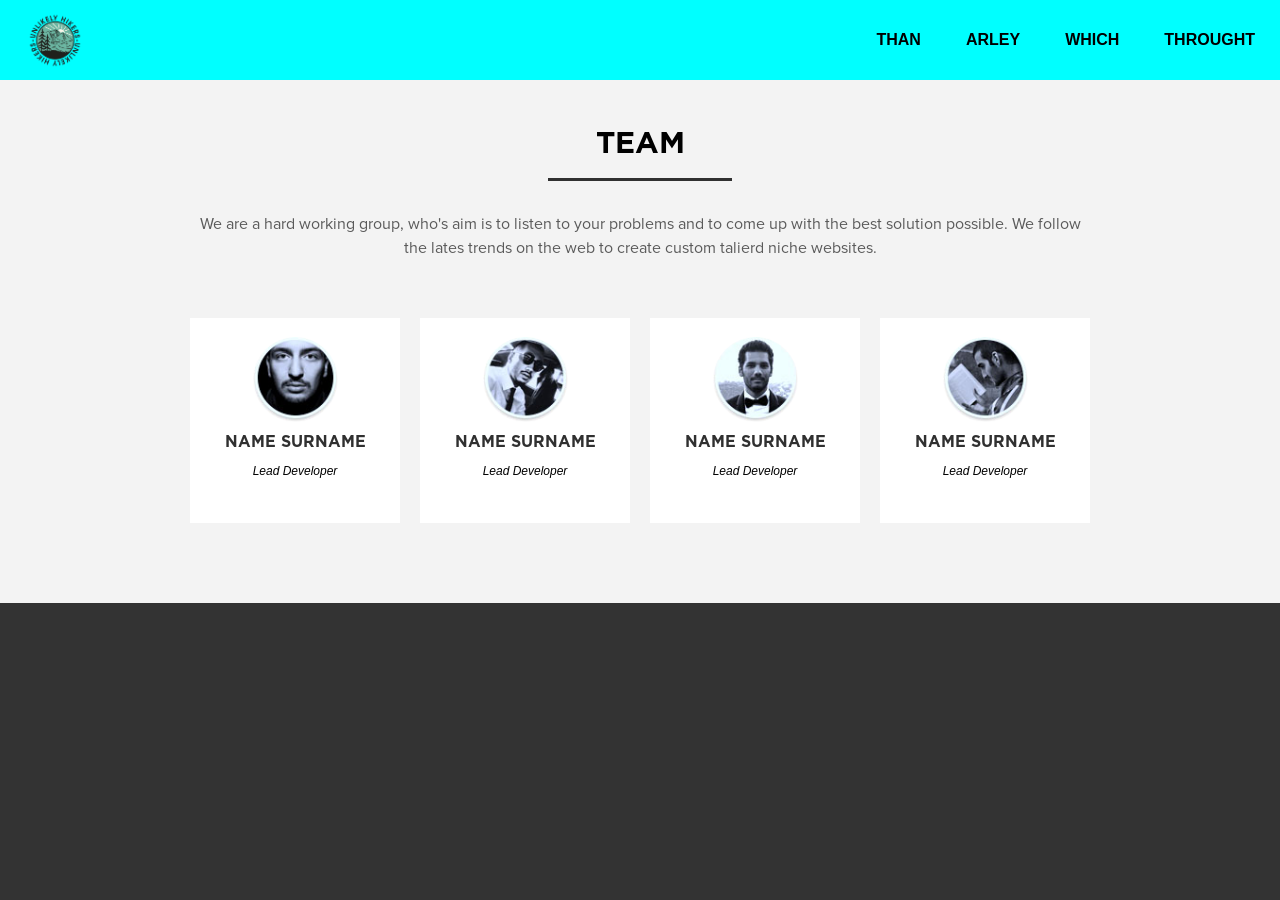
==== index.html @ 3daf1f0b "Add files via upload" ====
<!DOCTYPE html> <!-- делать быстрый коммент шифт+а+альт -->
<html lang="ru">

<head>
    <meta charset="UTF-8">
    <meta http-equiv="X-UA-Compatible" content="IE=edge">
    <meta name="viewport" content="width=device-width, initial-scale=1.0"> <!-- адаптив+отсутствие масштабирования. -->
    <title>Кружки мишлен</title> <!-- Название -->
    <link rel="stylesheet" href="source/css/style.css"> <!-- Подключение стилей -->
    <link rel="stylesheet" href="source/fonts/fontello-cf5548bc/css/fontello.css"> <!-- Подключение стилей -->

</head>

<body>
    <!-- Старт_контента -->
    <div class="wrapper">
        <header class="header">
            <div class="header__container">
                <div class="header__body">
                    <a href="https://i.pinimg.com/originals/81/dd/6c/81dd6cf19f863ed7ab3556e09006408a.png" class="header__logo">
                        <img src="img/logo.png" alt="123">
                    </a>
                    <div class="header__burger">
                        <span></span>
                    </div>
                    <nav class="header__menu menu">
                        <ul class="menu__list">
                            <li><a class="menu__link" href="#">arley</a></li>
                            <li><a class="menu__link" href="#">which</a></li>
                            <li><a class="menu__link" href="#">throught</a></li>
                            <li style="order:-1;"><a class="menu__link" href="#">than</a>
                                <span class="menu__arrow arrow"></span>
                                <ul class="sub-menu__list">
                                    <li><a class="sub-menu__link" href="#">arley</a></li>
                                    <li><a class="sub-menu__link" href="#">which</a>
                                        <span class="sub-menu__arrow arrow"></span>
                                        <ul class="sub-sub-menu__list">
                                            <li><a class="sub-sub-menu__link" href="#">arley</a></li>
                                            <li><a class="sub-sub-menu__link" href="#">arley</a></li>
                                            <li><a class="sub-sub-menu__link" href="#">arley</a></li>
                                            <li><a class="sub-sub-menu__link" href="#">arley</a></li>
                                        </ul>
                                    </li>
                                    <li><a class="sub-menu__link" href="#">throught</a></li>
                                    <li><a class="sub-menu__link" href="#">than</a>
                                </ul>
                            </li>
                        </ul>
                    </nav>
                </div>
            </div>
        </header>

<main class="page">
   <div class="team-block">
    <div class="team-block__container container">
        <div class="team-block__body">
            <div class="team-block__title">team</div>
            <div class="team-block__text">We are a hard working group, who's aim is to listen to your problems
                and to come up with the best solution possible. We follow the lates trends on
                the web to create custom talierd niche websites.</div>
            <div class="team-block__items items">
                <div class="items__item">
                    <div class="items__body">
                        <div class="items__picture">
                            <a href="#"><img src="/img/01.jpg" alt=""></a>
                        </div>
                        <div class="items__title">name surname</div>
                        <div class="items__subtitle">lead developer</div>
                        <div class="items__website">
                            <a href="#"><i></i></a>
                            <a href="#"><i></i></a>
                        </div>
                    </div>
                   
                </div>
                <div class="items__item">
                    <div class="items__body">
                        <div class="items__picture">
                            <a href="#"><img src="/img/02.jpg" alt=""></a>
                        </div>
                        <div class="items__title">name surname</div>
                        <div class="items__subtitle">lead developer</div>
                        <div class="items__website">
                            <a href="#"><i></i></a>
                            <a href="#"><i></i></a>
                        </div>
                    </div>
                   
                </div>
                <div class="items__item">
                    <div class="items__body">
                        <div class="items__picture">
                            <a href="#"><img src="/img/03.jpg" alt=""></a>
                        </div>
                        <div class="items__title">name surname</div>
                        <div class="items__subtitle">lead developer</div>
                        <div class="items__website">
                            <a href="#"><i></i></a>
                            <a href="#"><i></i></a>
                        </div>
                    </div>
                   
                </div>
                <div class="items__item">
                    <div class="items__body">
                        <div class="items__picture">
                            <a href="#"><img src="/img/04.jpg" alt=""></a>
                        </div>
                        <div class="items__title">name surname</div>
                        <div class="items__subtitle">lead developer</div>
                        <div class="items__website">
                            <a href="#"><i></i></a>
                            <a href="#"><i></i></a>
                        </div>
                    </div>
                   
                </div>

            </div>
        </div>
    </div>
   </div>
</main>
    </div>
    <script src="source/JS/jquery-3.6.3.min.js"></script>
    <script src="source/JS/script.js"></script>
</body><!-- Финиш_контента -->

</html>
---- source/css/style.css ----
@charset "UTF-8";
/*Обнуление*/
@import url(https://fonts.googleapis.com/css?family=Lexend+Mega:100,200,300,regular,500,600,700,800,900);
@import url("../fonts/Gotham-Bold.otf");
* {
  padding: 0;
  margin: 0;
  border: 0;
}

*, *:before, *:after {
  -webkit-box-sizing: border-box;
  box-sizing: border-box;
}

:focus, :active {
  outline: none;
}

a:focus, a:active {
  outline: none;
}

nav, footer, header, aside {
  display: block;
}

html, body {
  height: 100%;
  width: 100%;
  font-size: 100%;
  line-height: 1;
  font-size: 14px;
  -ms-text-size-adjust: 100%;
  -moz-text-size-adjust: 100%;
  -webkit-text-size-adjust: 100%;
}

input, button, textarea {
  font-family: inherit;
}

input::-ms-clear {
  display: none;
}

button {
  cursor: pointer;
}

button::-moz-focus-inner {
  padding: 0;
  border: 0;
}

a, a:visited {
  text-decoration: none;
}

a:hover {
  text-decoration: none;
}

ul li {
  list-style: none;
}

img {
  vertical-align: top;
}

h1, h2, h3, h4, h5, h6 {
  font-size: inherit;
  font-weight: inherit;
}

/*--------------------*/
/* подключение_нулевых стилей */
/* Шрифты */
@font-face {
  font-family: "Gotham-Bold";
  src: local("Gotham-Bold"), url(../fonts/Gotham-Bold.otf);
}
@font-face {
  font-family: "Proximanova-regular";
  src: local("Proximanova-regular"), url(../fonts/proximanova-regular.otf);
}
/* Шрифты_конец */
/* Шаблоны */
body {
  height: 100%;
  background-color: #333;
  min-width: 280px;
  font-family: "Helvetica Neue", Helvetica, sans-serif;
}

html {
  font-size: 16px;
}

.container {
  margin: 0 auto;
  max-width: 900px;
}

.wrapper {
  min-height: 100%;
}

.menu__list li {
  position: relative;
}

.menu__list > li a {
  display: inline-block;
}

.header {
  position: fixed;
  top: 0;
  left: 0;
  width: 100%;
  padding: 0 25px;
}
.header::before {
  content: "";
  position: absolute;
  top: 0;
  background-color: aqua;
  left: 0;
  width: 100%;
  height: 100%;
  z-index: 10;
}

.header__container {
  max-width: 1440px;
  margin: 0 auto;
}

.header__body {
  display: -webkit-box;
  display: -ms-flexbox;
  display: flex;
  -webkit-box-pack: justify;
      -ms-flex-pack: justify;
          justify-content: space-between;
  -webkit-box-align: center;
      -ms-flex-align: center;
          align-items: center;
  height: 80px;
}

.header__logo {
  -webkit-box-flex: 0;
      -ms-flex: 0 0 60px;
          flex: 0 0 60px;
  height: 60px;
  position: relative;
  z-index: 50;
}

.header__logo img {
  max-height: 100%;
  width: 100%;
  border-radius: 50%;
}

.header__burger {
  display: none;
  -webkit-transition: all 0.4s;
  transition: all 0.4s;
  position: relative;
  z-index: 50;
  width: 35px;
  height: 25px;
}

.header__burger::before, .header__burger span, .header__burger::after {
  position: absolute;
  width: 100%;
  height: 2.5px;
  -webkit-transition: inherit;
  transition: inherit;
  background-color: aliceblue;
}

.header__burger::before,
.header__burger::after {
  content: "";
}

.header__burger::before {
  top: 0;
  left: 0;
  -webkit-transform: translate(0, 0) rotate(0deg);
          transform: translate(0, 0) rotate(0deg);
}

.header__burger span {
  top: 50%;
  left: 50%;
  -webkit-transform: translate(-50%, -50%) scale(1);
          transform: translate(-50%, -50%) scale(1);
}

.header__burger::after {
  bottom: 0;
  left: 0;
  -webkit-transform: translate(0, 0) rotate(0deg);
          transform: translate(0, 0) rotate(0deg);
}

.header__burger._active::before {
  top: 50%;
  left: 50%;
  -webkit-transform: translate(-50%, -50%) rotate(45deg);
          transform: translate(-50%, -50%) rotate(45deg);
}
.header__burger._active span {
  -webkit-transform: translate(-50%, -50%) scale(0);
          transform: translate(-50%, -50%) scale(0);
}
.header__burger._active::after {
  bottom: 50%;
  left: 50%;
  -webkit-transform: translate(-50%, 50%) rotate(-45deg);
          transform: translate(-50%, 50%) rotate(-45deg);
}

.menu__list {
  display: -webkit-box;
  display: -ms-flexbox;
  display: flex;
  position: relative;
  z-index: 30;
}

.menu__list > li {
  margin-left: 45px;
}

.menu__link {
  color: black;
  font-weight: 700;
  font-size: 1rem;
  text-transform: uppercase;
}

.menu__link._active {
  margin-right: 20px;
}

.sub-menu__list {
  display: none;
  position: absolute;
  top: 15px;
  left: 0;
  padding-top: 15px;
  min-width: 240px;
}

.sub-sub-menu__list {
  display: none;
  position: absolute;
  top: 0px;
  left: 100%;
  padding-top: 0px;
  min-width: 240px;
}

.sub-menu__list > li {
  background-color: aquamarine;
  padding: 15px;
}

.sub-sub-menu__list > li {
  background-color: rgb(45, 155, 199);
  padding: 15px;
}

.sub-menu__list._open,
.sub-sub-menu__list._open {
  display: block;
}

.sub-menu__link {
  color: black;
  font-weight: 700;
  font-size: 1rem;
  text-transform: uppercase;
}

.sub-sub-menu__link {
  color: rgb(255, 255, 255);
  font-weight: 700;
  font-size: 1rem;
  text-transform: uppercase;
}

.arrow {
  cursor: pointer;
  width: 0;
  height: 0;
  position: absolute;
  right: 0;
  border-top: 10px solid black;
  border-left: 7px solid transparent;
  border-right: 7px solid transparent;
  -webkit-transform: rotate(0deg);
          transform: rotate(0deg);
  -webkit-transition: all 0.3s;
  transition: all 0.3s;
  display: none;
  z-index: 30;
}

body._touch .arrow {
  display: block;
}

.arrow._active {
  -webkit-transform: rotate(90deg);
          transform: rotate(90deg);
}

.menu__arrow {
  top: 3px;
}

.sub-menu__arrow {
  top: 19px;
  right: 5px;
}

.page {
  position: relative;
  z-index: -1;
}

.team-block {
  padding: 2% 25px;
  padding-top: 3.0625rem;
  /* 49/900 */
  padding-bottom: 5rem;
  /* 49/900 */
  background-color: #f3f3f3;
}

.team-block__title {
  font-family: "Gotham-Bold", "Helvetica Neue", Helvetica, sans-serif;
  text-transform: uppercase;
  text-align: center;
  font-size: 1.875rem;
  position: relative;
  display: block;
  z-index: 3;
  padding-bottom: 0.7333333333em;
  margin-bottom: 1.0333333333em;
}
.team-block__title::before {
  content: "";
  z-index: 3;
  position: absolute;
  bottom: 0;
  left: 50%;
  height: 3px;
  background-color: #303030;
  width: 20.444444%;
  /* 184/900 */
  -webkit-transform: translateX(-50%);
          transform: translateX(-50%);
}

.team-block__text {
  color: #5a5a5a;
  font-size: 1rem;
  line-height: 150%;
  /* 24/16 */
  text-align: center;
  font-family: "Proximanova-regular", "Helvetica Neue", Helvetica, sans-serif;
  margin-bottom: 6.45%;
  /* 58/900 */
}

.items {
  display: -webkit-box;
  display: -ms-flexbox;
  display: flex;
  margin: -10px;
}

.items__item {
  -webkit-box-flex: 1;
      -ms-flex: 1 1 25%;
          flex: 1 1 25%;
  padding: 10px;
}

.items__body {
  text-align: center;
  background-color: #fff;
  padding-top: 9.047619%;
  /* 19/210 */
  padding-bottom: 10.47619%;
  /* 22/210 */
}

.items__picture {
  margin-bottom: 5.714286%;
  /* 12/210 */
}

.items__picture a {
  margin: 0 auto;
  display: block;
  width: 40.47619%;
  /* 85/210 */
  height: 40.47619%;
  /* 85/210 */
  border-radius: 50%;
  overflow: hidden;
}

.items__picture a img {
  display: block;
  width: 100%;
  height: 100%;
}

.items__title {
  font-family: "Gotham-Bold", "Helvetica Neue", Helvetica, sans-serif;
  text-transform: uppercase;
  font-size: 1rem;
  color: #303030;
  margin-bottom: 7.142857%;
  /* 15/210 */
}

.items__subtitle {
  font-size: 0.75rem;
  font-family: "Georgia", "Helvetica Neue", Helvetica, sans-serif;
  font-style: italic;
  text-transform: capitalize;
  margin-bottom: 11.428571%;
  /* 24/210 */
}

@media (min-width: 768px) {
  body._mouse .menu__list > li:hover .sub-menu__list {
    display: block;
  }

  body._mouse .sub-menu__list > li:hover .sub-sub-menu__list {
    display: block;
  }

  main {
    padding-top: 80px;
  }
}
@media (max-width: 767px) {
  .header {
    padding: 0 15px;
  }

  main {
    padding-top: 60px;
  }

  .header::before {
    content: "";
    position: absolute;
    top: 0;
    background-color: aqua;
    left: 0;
    width: 100%;
    height: 100%;
    z-index: 20;
  }

  .header__body {
    height: 60px;
  }

  .header__logo {
    -webkit-box-flex: 0;
        -ms-flex: 0 0 50px;
            flex: 0 0 50px;
    height: 50px;
  }

  .header__menu {
    -webkit-transition: all 0.4s;
    transition: all 0.4s;
    padding-top: 65px;
    position: fixed;
    width: 100%;
    height: 100%;
    top: -100%;
    left: 0;
    background-color: rgba(250, 250, 250, 0.933);
    z-index: 10;
  }

  .header__menu._active {
    top: 0;
    left: 0;
  }

  .menu__list {
    display: block;
  }

  .header__burger {
    display: block;
  }

  .menu__list li {
    margin-left: 0;
    padding: 0px 0;
  }

  .sub-menu__list li {
    padding: 0px;
  }

  .sub-menu__list,
.sub-sub-menu__list {
    position: relative;
    left: 0px;
    top: 0px;
  }

  .sub-menu__list {
    padding: 0;
  }

  .sub-sub-menu__list {
    padding: 0;
  }

  .menu__list li a {
    padding: 15px 0;
    padding-left: 25px;
  }

  .arrow {
    right: 25px;
    top: 19px;
  }
}
@media (min-width: 375px) {
  .items {
    -ms-flex-wrap: wrap;
        flex-wrap: wrap;
  }
}
@media (min-width: 375px) and (max-width: 768px) {
  .items__item {
    -webkit-box-flex: 1;
        -ms-flex: 1 1 50%;
            flex: 1 1 50%;
  }
}
@media (max-width: 992px) {
  .team-block__title {
    margin-bottom: 0.75em;
  }

  .team-block {
    padding-left: 15px;
    padding-right: 15px;
    padding-top: 1.5rem;
    /* 49/900 */
    padding-bottom: 2.5rem;
    /* 49/900 */
  }
}
@media (max-width: 374px) {
  .items {
    display: block;
  }

  .items__item {
    -webkit-box-flex: 1;
        -ms-flex: 1 1 100%;
            flex: 1 1 100%;
  }
}
---- source/fonts/fontello-cf5548bc/css/fontello.css ----
@font-face {
  font-family: 'fontello';
  src: url('../font/fontello.eot?74461903');
  src: url('../font/fontello.eot?74461903#iefix') format('embedded-opentype'),
       url('../font/fontello.woff2?74461903') format('woff2'),
       url('../font/fontello.woff?74461903') format('woff'),
       url('../font/fontello.ttf?74461903') format('truetype'),
       url('../font/fontello.svg?74461903#fontello') format('svg');
  font-weight: normal;
  font-style: normal;
}
/* Chrome hack: SVG is rendered more smooth in Windozze. 100% magic, uncomment if you need it. */
/* Note, that will break hinting! In other OS-es font will be not as sharp as it could be */
/*
@media screen and (-webkit-min-device-pixel-ratio:0) {
  @font-face {
    font-family: 'fontello';
    src: url('../font/fontello.svg?74461903#fontello') format('svg');
  }
}
*/
[class^="icon-"]:before, [class*=" icon-"]:before {
  font-family: "fontello";
  font-style: normal;
  font-weight: normal;
  speak: never;

  display: inline-block;
  text-decoration: inherit;
  width: 1em;
  margin-right: .2em;
  text-align: center;
  /* opacity: .8; */

  /* For safety - reset parent styles, that can break glyph codes*/
  font-variant: normal;
  text-transform: none;

  /* fix buttons height, for twitter bootstrap */
  line-height: 1em;

  /* Animation center compensation - margins should be symmetric */
  /* remove if not needed */
  margin-left: .2em;

  /* you can be more comfortable with increased icons size */
  /* font-size: 120%; */

  /* Font smoothing. That was taken from TWBS */
  -webkit-font-smoothing: antialiased;
  -moz-osx-font-smoothing: grayscale;

  /* Uncomment for 3D effect */
  /* text-shadow: 1px 1px 1px rgba(127, 127, 127, 0.3); */
}

.icon-mic:before { content: '\f130'; } /* '' */
.icon-mute:before { content: '\f131'; } /* '' */
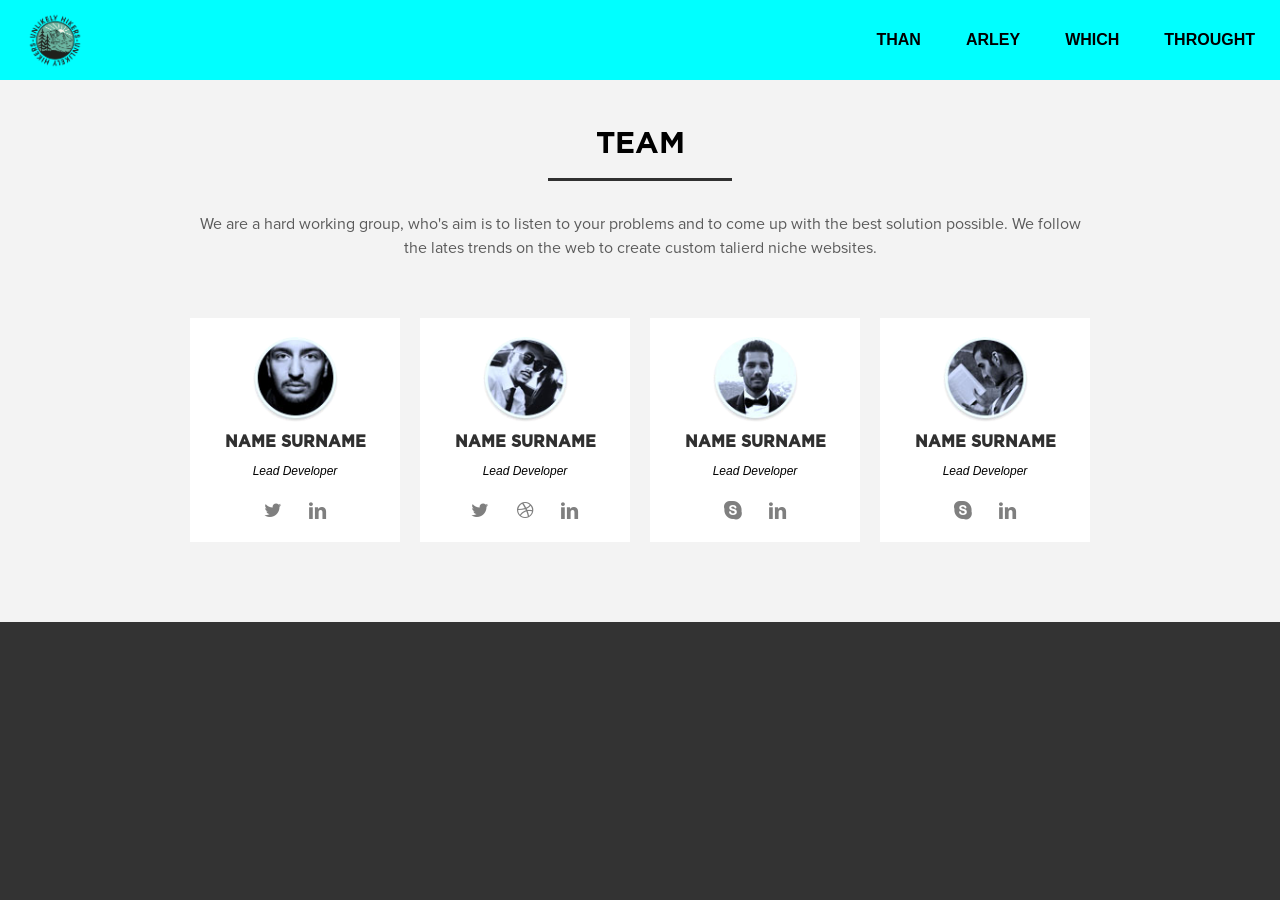
==== commit 696308f4: "Add files via upload" ====
--- a/index.html
+++ b/index.html
@@ -63,13 +63,13 @@
                 <div class="items__item">
                     <div class="items__body">
                         <div class="items__picture">
-                            <a href="#"><img src="/img/01.jpg" alt=""></a>
+                            <a href="#"><img src="img/1.jpg" alt=""></a>
                         </div>
                         <div class="items__title">name surname</div>
                         <div class="items__subtitle">lead developer</div>
                         <div class="items__website">
-                            <a href="#"><i></i></a>
-                            <a href="#"><i></i></a>
+                            <a href="#"><i class="icon-twitter"></i></a>
+                            <a href="#"><i class="icon-linkedin"></i></a>
                         </div>
                     </div>
                    
@@ -77,13 +77,14 @@
                 <div class="items__item">
                     <div class="items__body">
                         <div class="items__picture">
-                            <a href="#"><img src="/img/02.jpg" alt=""></a>
+                            <a href="#"><img src="img/2.jpg" alt=""></a>
                         </div>
                         <div class="items__title">name surname</div>
                         <div class="items__subtitle">lead developer</div>
                         <div class="items__website">
-                            <a href="#"><i></i></a>
-                            <a href="#"><i></i></a>
+                            <a href="#"><i class="icon-twitter"></i></a>
+                            <a href="#"><i class="icon-dribbble"></i></a>
+                            <a href="#"><i class="icon-linkedin"></i></a>
                         </div>
                     </div>
                    
@@ -91,13 +92,13 @@
                 <div class="items__item">
                     <div class="items__body">
                         <div class="items__picture">
-                            <a href="#"><img src="/img/03.jpg" alt=""></a>
+                            <a href="#"><img src="img/3.jpg" alt=""></a>
                         </div>
                         <div class="items__title">name surname</div>
                         <div class="items__subtitle">lead developer</div>
                         <div class="items__website">
-                            <a href="#"><i></i></a>
-                            <a href="#"><i></i></a>
+                            <a href="#"><i class="icon-skype"></i></a>
+                            <a href="#"><i class="icon-linkedin"></i></a>
                         </div>
                     </div>
                    
@@ -105,13 +106,13 @@
                 <div class="items__item">
                     <div class="items__body">
                         <div class="items__picture">
-                            <a href="#"><img src="/img/04.jpg" alt=""></a>
+                            <a href="#"><img src="img/4.jpg" alt=""></a>
                         </div>
                         <div class="items__title">name surname</div>
                         <div class="items__subtitle">lead developer</div>
                         <div class="items__website">
-                            <a href="#"><i></i></a>
-                            <a href="#"><i></i></a>
+                            <a href="#"><i class="icon-skype"></i></a>
+                            <a href="#"><i class="icon-linkedin"></i></a>
                         </div>
                     </div>
                    
--- a/source/css/style.css
+++ b/source/css/style.css
@@ -1,6 +1,7 @@
 @charset "UTF-8";
 /*Обнуление*/
 @import url(https://fonts.googleapis.com/css?family=Lexend+Mega:100,200,300,regular,500,600,700,800,900);
+@import "../fonts/fontello-0d0ecbe2/css/fontello.css";
 @import url("../fonts/Gotham-Bold.otf");
 * {
   padding: 0;
@@ -85,6 +86,18 @@
   font-family: "Proximanova-regular";
   src: local("Proximanova-regular"), url(../fonts/proximanova-regular.otf);
 }
+i {
+  display: block;
+  color: #7f7f7f;
+  font-size: 1.2rem;
+}
+
+.items__website a {
+  display: inline-block;
+  cursor: pointer;
+  margin: 0 7px;
+}
+
 /* Шрифты_конец */
 /* Шаблоны */
 body {
@@ -94,6 +107,10 @@
   font-family: "Helvetica Neue", Helvetica, sans-serif;
 }
 
+body._lock {
+  overflow: hidden;
+}
+
 html {
   font-size: 16px;
 }
@@ -117,6 +134,7 @@
 
 .header {
   position: fixed;
+  z-index: 9;
   top: 0;
   left: 0;
   width: 100%;
@@ -333,11 +351,6 @@
   right: 5px;
 }
 
-.page {
-  position: relative;
-  z-index: -1;
-}
-
 .team-block {
   padding: 2% 25px;
   padding-top: 3.0625rem;
@@ -435,6 +448,7 @@
   color: #303030;
   margin-bottom: 7.142857%;
   /* 15/210 */
+  font-weight: 700;
 }
 
 .items__subtitle {
@@ -541,8 +555,7 @@
   }
 
   .menu__list li a {
-    padding: 15px 0;
-    padding-left: 25px;
+    padding: 15px;
   }
 
   .arrow {
@@ -587,4 +600,10 @@
         -ms-flex: 1 1 100%;
             flex: 1 1 100%;
   }
+}
+@media (max-width: 576px) {
+  .team-block {
+    padding-bottom: 1.5rem;
+    /* 49/900 */
+  }
 }
